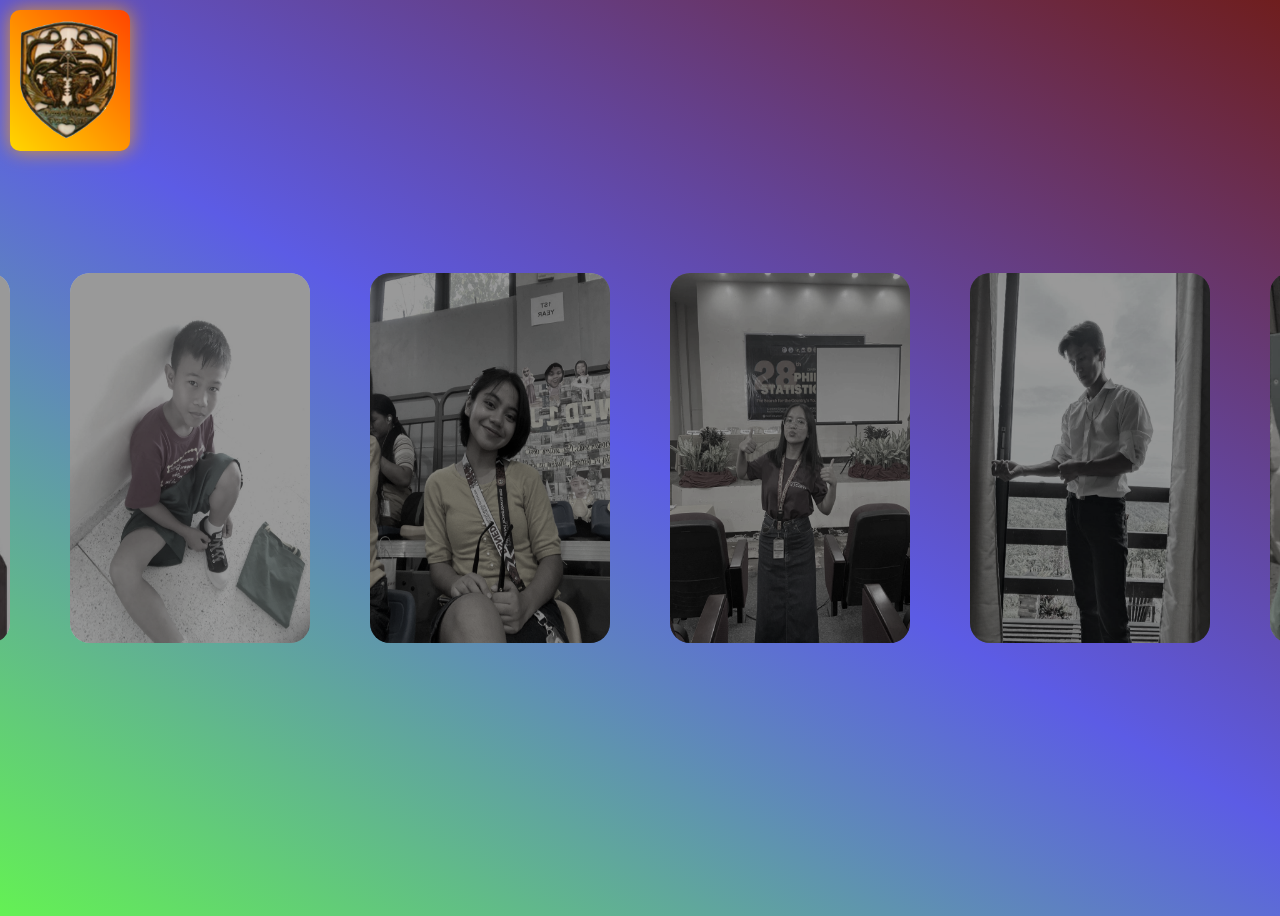
==== info.html @ c76649d5 "Add files via upload" ====
<!DOCTYPE html>
<html lang="en">
<head>
    <meta charset="UTF-8">
    <meta name="viewport" content="width=device-width, initial-scale=1.0">
    <link rel="stylesheet" href="style.css">
    <title>Scholars Information</title>
</head>
<body>
    <a href="KFF.html">
        <img src="images/okay.png" alt="logo" class="logo">
    </a>
    <div class="container">
        <span class="slider" id="slider1"></span>
        <span class="slider" id="slider2"></span>
        <span class="slider" id="slider3"></span>
        <span class="slider" id="slider4"></span>
        <span class="slider" id="slider5"></span>
        <span class="slider" id="slider6"></span>
        <span class="slider" id="slider7"></span>
        <span class="slider" id="slider8"></span>
        <span class="slider" id="slider9"></span>
        <span class="slider" id="slider10"></span>
        <span class="slider" id="slider11"></span>
        <span class="slider" id="slider12"></span>
        <span class="slider" id="slider13"></span>
        <span class="slider" id="slider14"></span>

        <div class="imgContainer">

            <div class="slide_div" id="slide_1">
                <img src="images/ryle.jpg" alt="" class="img" id="img1">
                <a href="#slider1" class="button" id="button1"></a>
                <div class="text" id="text1">RYLE RECAMADAS<hr>Bachelor of Science in Mechanical Engineering<br>
                    <span class="batch">Batch 2022-2023</span></div>
            </div>
            <div class="slide_div" id="slide_2">
                <img src="images/redz.jpg" alt="" class="img" id="img2">
                <a href="#slider2" class="button" id="button2"></a>
                <div class="text" id="text2">REDZ JOMI CAGA-ANAN<hr>Bachelor of Secondary Education Major in Mathematics<br>
                    <span class="batch">Batch 2022-2023</span></div>
            </div>
            <div class="slide_div" id="slide_3">
                <img src="images/marbee2.jpg" alt="" class="img" id="img3">
                <a href="#slider3" class="button" id="button3"></a>
                <div class="text" id="text3">JAY MARBEE TABSING<hr>Bachelor of Secondary Education Major in Mathematics<br>
                    <span class="batch">Batch 2022-2023</span></div>
            </div>
            <div class="slide_div" id="slide_4">
                <img src="images/shela.jpg" alt="" class="img" id="img4">
                <a href="#slider4" class="button" id="button4"></a>
                <div class="text" id="text4">SHELA RODRIGO<hr>Bachelor of Secondary Education Major in Mathematics<br>
                    <span class="batch">Batch 2022-2023</span></div>
            </div>
            <div class="slide_div" id="slide_5">
                <img src="images/emma2.jpg" alt="" class="img" id="img5">
                <a href="#slider5" class="button" id="button5"></a>
                <div class="text" id="text5">EMMA LYN BOLO<hr>Bachelor of Science in Industrial Engineering<br>
                    <span class="batch">Batch 2022-2023</span></div>
            </div>
            <div class="slide_div" id="slide_6">
                <img src="images/dave.png" alt="" class="img" id="img6">
                <a href="#slider6" class="button" id="button6"></a>
                <div class="text" id="text6">DAVE LAPING<hr>Bachelor of Science in Computer Engineering<br>
                    <span class="batch">Batch 2022-2023</span></div>
            </div>
            <div class="slide_div" id="slide_7">
                <img src="images/nat.jpg" alt="" class="img" id="img7">
                <a href="#slider7" class="button" id="button7"></a>
                <div class="text" id="text7">NATALIE MAY NGUJO<hr>Bachelor of Special Needs Education - Teaching Deaf and Hard-of-hearing Learners<br>
                <span class="batch">Batch 2023-2024</span></div>
            </div>
            <div class="slide_div" id="slide_8">
                <img src="images/gly2.jpeg" alt="" class="img" id="img8">
                <a href="#slider8" class="button" id="button8"></a>
                <div class="text" id="text8">GLYZA JHANE DAVIS<hr>Bachelor of Secondary Education Major in Mathematics<br>
                    <span class="batch">Batch 2023-2024</span></div>
            </div>
            <div class="slide_div" id="slide_9">
                <img src="images/rey.jpg" alt="" class="img" id="img9">
                <a href="#slider9" class="button" id="button9"></a>
                <div class="text" id="text9">REYMARK B. DEGAMO<hr>course<br>
                <span class="batch">Batch 2023-2024</span></div>
            </div>
            <div class="slide_div" id="slide_10">
                <img src="images/kevin.jpg" alt="" class="img" id="img10">
                <a href="#slider10" class="button" id="button10"></a>
                <div class="text" id="text10">JOHN KEVIN RABAÑO<hr>course<br>
                    <span class="batch">Batch 2023-2024</span></div>
            </div>
            <div class="slide_div" id="slide_11">
                <img src="images/jadon.jpg" alt="" class="img" id="img11">
                <a href="#slider11" class="button" id="button11"></a>
                <div class="text" id="text11">KARL JADON ALEXIS ROA<hr>Bachelor of Science in Mechanical Engineering major in Mechatronics<br>
                    <span class="batch">Batch 2024-2025</span></div>
            </div>
            <div class="slide_div" id="slide_12">
                <img src="images/may.jpg" alt="" class="img" id="img12">
                <a href="#slider12" class="button" id="button12"></a>
                <div class="text" id="text12">MIKAELA MAY BILLARE<hr>COURSE<br>
                    <span class="batch">Batch 2024-2025</span></div>
            </div>
            <div class="slide_div" id="slide_13">
                <img src="images/shem.jpg" alt="" class="img" id="img13">
                <a href="#slider13" class="button" id="button13"></a>
                <div class="text" id="text13">MIKAELA SHEM B. SINILONG<hr>COURSE<br>
                    <span class="batch">Batch 2024-2025</span></div>
            </div>
            <div class="slide_div" id="slide_14">
                <img src="images/ivan2.jpeg" alt="" class="img" id="img14">
                <a href="#slider14" class="button" id="button14"></a>
                <div class="text" id="text14">IVAN JHEC ORBISO<hr>COURSE<br>
                    <span class="batch">Batch 2024-2025</span></div>
            </div>

        </div>

    </div>
    
</body>
</html>
---- style.css ----
body {
    width: 100%;
    height: 100vh;
    display: flex;
    align-items: center;
    overflow: hidden;
    background: linear-gradient(30deg, rgb(100, 241, 84), rgb(92, 92, 229), rgb(111, 30, 30));
}
.logo{
    position: absolute;
    top: 10px;
    left: 10px;
    width: 100px;
    height: auto;
    z-index: 1000;
    padding: 10px;
    border-radius: 10px;
    background: linear-gradient(45deg, #FFD700, #FF4500); /* Vibrant gradient */
    filter: drop-shadow(0px 0px 10px rgba(255, 165, 0, 0.8)); /* Glow effect */
}

.container {
    width: 100%;
    height: 90vh;
    display: flex;
    flex-direction: row;
    align-items: center;
    overflow: hidden;
}

.imgContainer {
    width: 100%;
    height: 600px;
    position: absolute;
    left: 0;
    display: flex;
    justify-content: center;
    align-items: center;
    transition: 1s;
}

.slide_div {
    display: flex;
    align-items: center;
    justify-content: center;
    margin: 0 30px 0 30px;
    position: relative;
}

img {
    position: relative;
    height: 370px;
    width: 240px;
    filter: saturate(10%);
    transition: 0.7s;
    background-color: rgba(0, 0, 0, 0.4);
    border-radius: 20px;
    overflow: hidden;
}

.button {
    position: absolute;
    width: 240px;
    height: 370px;
    transition: 0.7s;
    background-color: rgba(0, 0, 0, 0.4);
    border-radius: 20px;
}

.button:hover {
    background-color: rgba(0, 0, 0, 0.2);
}

.text {
    position: absolute;
    bottom: 0;
    width: 100%;
    text-align: center;
    font-size: 1.2rem;
    font-weight: bold;
    color: rgb(255, 255, 255);
    opacity: 0;
    transition: 0.7s;
    padding: 10px 0;
    background: linear-gradient(to top, rgba(0, 0, 0, 0.8), transparent);
    border-bottom-left-radius: 20px;
    border-bottom-right-radius: 20px;
}
.batch {
    font-weight: bold;
    color: #FFD700; /* Gold color for the batch text */
    margin-top: 10px;
}


/* Highlight the clicked image and button */
#slider1:target ~ .imgContainer #img1,
#slider1:target ~ .imgContainer #button1 {
    width: 390px;
    height: 600px;
    background-color: transparent;
    filter: saturate(100%);
}

#slider2:target ~ .imgContainer #img2,
#slider2:target ~ .imgContainer #button2 {
    width: 390px;
    height: 600px;
    background-color: transparent;
    filter: saturate(100%);
}

#slider3:target ~ .imgContainer #img3,
#slider3:target ~ .imgContainer #button3 {
    width: 390px;
    height: 600px;
    background-color: transparent;
    filter: saturate(100%);
}

#slider4:target ~ .imgContainer #img4,
#slider4:target ~ .imgContainer #button4 {
    width: 390px;
    height: 600px;
    background-color: transparent;
    filter: saturate(100%);
}

#slider5:target ~ .imgContainer #img5,
#slider5:target ~ .imgContainer #button5 {
    width: 390px;
    height: 600px;
    background-color: transparent;
    filter: saturate(100%);
}

#slider6:target ~ .imgContainer #img6,
#slider6:target ~ .imgContainer #button6 {
    width: 390px;
    height: 600px;
    background-color: transparent;
    filter: saturate(100%);
}

#slider7:target ~ .imgContainer #img7,
#slider7:target ~ .imgContainer #button7 {
    width: 390px;
    height: 600px;
    background-color: transparent;
    filter: saturate(100%);
}
#slider8:target ~ .imgContainer #img8,
#slider8:target ~ .imgContainer #button8 {
    width: 390px;
    height: 600px;
    background-color: transparent;
    filter: saturate(100%);
}
#slider9:target ~ .imgContainer #img9,
#slider9:target ~ .imgContainer #button9 {
    width: 390px;
    height: 600px;
    background-color: transparent;
    filter: saturate(100%);
}
#slider10:target ~ .imgContainer #img10,
#slider10:target ~ .imgContainer #button10 {
    width: 390px;
    height: 600px;
    background-color: transparent;
    filter: saturate(100%);
}
#slider11:target ~ .imgContainer #img11,
#slider11:target ~ .imgContainer #button11 {
    width: 390px;
    height: 600px;
    background-color: transparent;
    filter: saturate(100%);
}
#slider12:target ~ .imgContainer #img12,
#slider12:target ~ .imgContainer #button12 {
    width: 390px;
    height: 600px;
    background-color: transparent;
    filter: saturate(100%);
}
#slider13:target ~ .imgContainer #img13,
#slider13:target ~ .imgContainer #button13 {
    width: 390px;
    height: 600px;
    background-color: transparent;
    filter: saturate(100%);
}
#slider14:target ~ .imgContainer #img14,
#slider14:target ~ .imgContainer #button14 {
    width: 390px;
    height: 600px;
    background-color: transparent;
    filter: saturate(100%);
}

/* Restore hover effect when an image is clicked */
#slider1:target ~ .imgContainer #button1:hover,
#slider2:target ~ .imgContainer #button2:hover,
#slider3:target ~ .imgContainer #button3:hover,
#slider4:target ~ .imgContainer #button4:hover,
#slider5:target ~ .imgContainer #button5:hover,
#slider6:target ~ .imgContainer #button6:hover,
#slider7:target ~ .imgContainer #button7:hover,
#slider8:target ~ .imgContainer #button8:hover,
#slider9:target ~ .imgContainer #button9:hover,
#slider10:target ~ .imgContainer #button10:hover,
#slider11:target ~ .imgContainer #button11:hover,
#slider12:target ~ .imgContainer #button12:hover,
#slider13:target ~ .imgContainer #button13:hover,
#slider14:target ~ .imgContainer #button14:hover {
    background-color: rgba(0, 0, 0, 0.2);
}

/* Text visibility when slider is clicked */
#slider1:target ~ .imgContainer #text1,
#slider2:target ~ .imgContainer #text2,
#slider3:target ~ .imgContainer #text3,
#slider4:target ~ .imgContainer #text4,
#slider5:target ~ .imgContainer #text5,
#slider6:target ~ .imgContainer #text6,
#slider7:target ~ .imgContainer #text7,
#slider8:target ~ .imgContainer #text8,
#slider9:target ~ .imgContainer #text9,
#slider10:target ~ .imgContainer #text10,
#slider11:target ~ .imgContainer #text11,
#slider12:target ~ .imgContainer #text12,
#slider13:target ~ .imgContainer #text13,
#slider14:target ~ .imgContainer #text14{
    opacity: 1;
}

/* Slider positions */
#slider1:target ~ .imgContainer {
    left: 120%;
}
#slider2:target ~ .imgContainer {
    left: 100%;
}
#slider3:target ~ .imgContainer {
    left: 80%;
}
#slider4:target ~ .imgContainer {
    left: 60%;
}
#slider5:target ~ .imgContainer {
    left: 40%;
}
#slider6:target ~ .imgContainer {
    left: 20%;
}
#slider7:target ~ .imgContainer {
    left: 0%;
}
#slider8:target ~ .imgContainer {
    left: -20%;
}
#slider9:target ~ .imgContainer {
    left: -40%;
}
#slider10:target ~ .imgContainer {
    left: -60%;
}
#slider11:target ~ .imgContainer {
    left: -80%;
}
#slider12:target ~ .imgContainer {
    left: -100%;
}
#slider13:target ~ .imgContainer {
    left: -120%;
}
#slider14:target ~ .imgContainer {
    left: -140%;
}
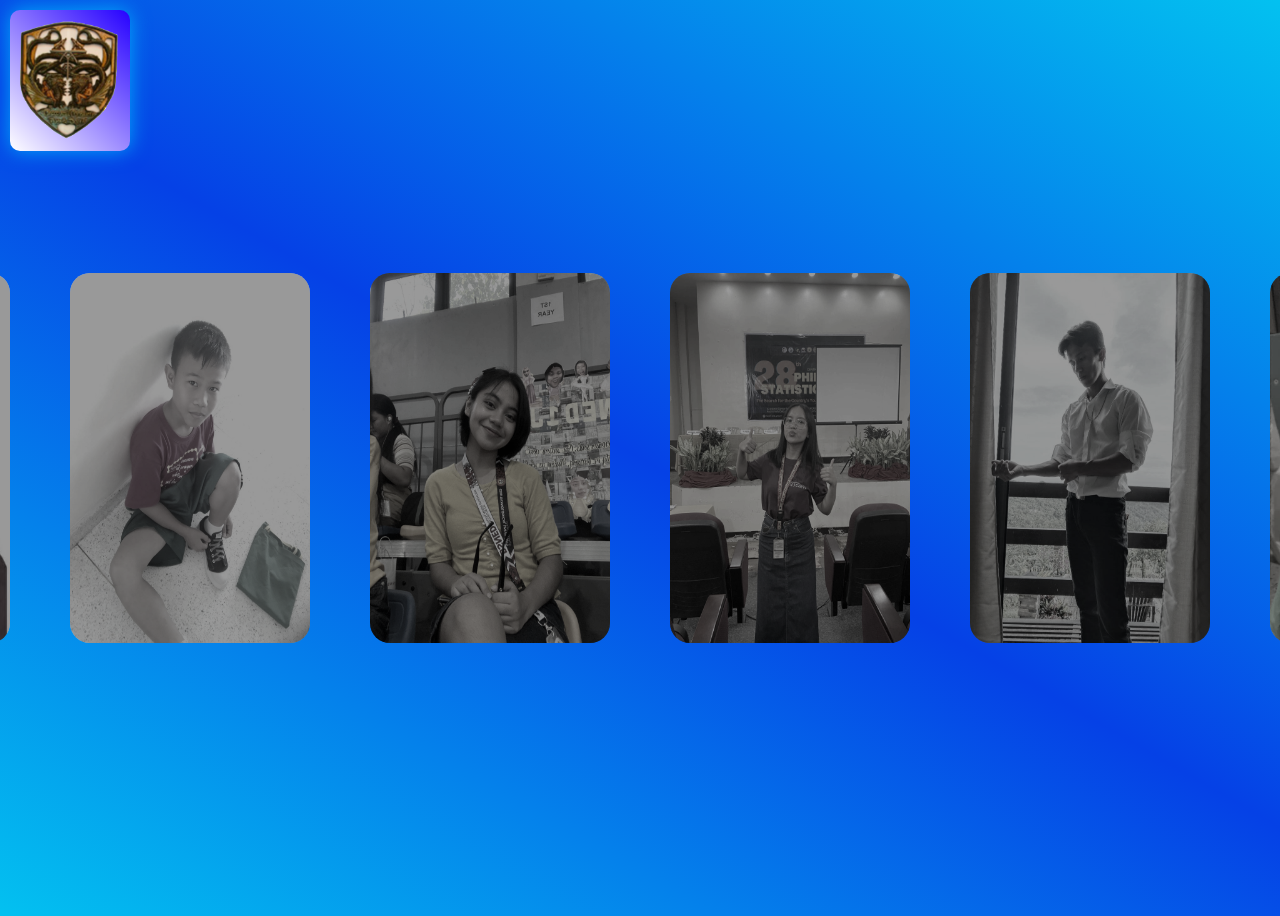
==== commit a5bedb9e: "modified website" ====
--- a/info.html
+++ b/info.html
@@ -7,7 +7,7 @@
     <title>Scholars Information</title>
 </head>
 <body>
-    <a href="KFF.html">
+    <a href="index.html">
         <img src="images/okay.png" alt="logo" class="logo">
     </a>
     <div class="container">
@@ -27,7 +27,7 @@
         <span class="slider" id="slider14"></span>
 
         <div class="imgContainer">
-
+        <img src="images/mission.jpeg" alt="" class="image" />
             <div class="slide_div" id="slide_1">
                 <img src="images/ryle.jpg" alt="" class="img" id="img1">
                 <a href="#slider1" class="button" id="button1"></a>
@@ -49,7 +49,7 @@
             <div class="slide_div" id="slide_4">
                 <img src="images/shela.jpg" alt="" class="img" id="img4">
                 <a href="#slider4" class="button" id="button4"></a>
-                <div class="text" id="text4">SHELA RODRIGO<hr>Bachelor of Secondary Education Major in Mathematics<br>
+                <div class="text" id="text4">SHELA RODRIGO<hr>Bachelor of Science in English Literature<br>
                     <span class="batch">Batch 2022-2023</span></div>
             </div>
             <div class="slide_div" id="slide_5">
@@ -79,13 +79,13 @@
             <div class="slide_div" id="slide_9">
                 <img src="images/rey.jpg" alt="" class="img" id="img9">
                 <a href="#slider9" class="button" id="button9"></a>
-                <div class="text" id="text9">REYMARK B. DEGAMO<hr>course<br>
+                <div class="text" id="text9">REYMARK B. DEGAMO<hr>Bachelor of Science in Mathematics<br>
                 <span class="batch">Batch 2023-2024</span></div>
             </div>
             <div class="slide_div" id="slide_10">
                 <img src="images/kevin.jpg" alt="" class="img" id="img10">
                 <a href="#slider10" class="button" id="button10"></a>
-                <div class="text" id="text10">JOHN KEVIN RABAÑO<hr>course<br>
+                <div class="text" id="text10">JOHN KEVIN RABAÑO<hr>Bachelor of Industrial Technology Mechatronics<br>
                     <span class="batch">Batch 2023-2024</span></div>
             </div>
             <div class="slide_div" id="slide_11">
@@ -97,19 +97,19 @@
             <div class="slide_div" id="slide_12">
                 <img src="images/may.jpg" alt="" class="img" id="img12">
                 <a href="#slider12" class="button" id="button12"></a>
-                <div class="text" id="text12">MIKAELA MAY BILLARE<hr>COURSE<br>
+                <div class="text" id="text12">MIKAELA MAY BILLARE<hr>Bachelor of Science in English Literature<br>
                     <span class="batch">Batch 2024-2025</span></div>
             </div>
             <div class="slide_div" id="slide_13">
                 <img src="images/shem.jpg" alt="" class="img" id="img13">
                 <a href="#slider13" class="button" id="button13"></a>
-                <div class="text" id="text13">MIKAELA SHEM B. SINILONG<hr>COURSE<br>
+                <div class="text" id="text13">MIKAELA SHEM B. SINILONG<hr>Bachelor of Secondary Education Major in Mathematics<br>
                     <span class="batch">Batch 2024-2025</span></div>
             </div>
             <div class="slide_div" id="slide_14">
                 <img src="images/ivan2.jpeg" alt="" class="img" id="img14">
                 <a href="#slider14" class="button" id="button14"></a>
-                <div class="text" id="text14">IVAN JHEC ORBISO<hr>COURSE<br>
+                <div class="text" id="text14">IVAN JHEC ORBISO<hr>Bachelor of Industrial Technology Electrical<br>
                     <span class="batch">Batch 2024-2025</span></div>
             </div>
 
--- a/style.css
+++ b/style.css
@@ -4,7 +4,7 @@
     display: flex;
     align-items: center;
     overflow: hidden;
-    background: linear-gradient(30deg, rgb(100, 241, 84), rgb(92, 92, 229), rgb(111, 30, 30));
+    background: linear-gradient(30deg, rgb(3, 193, 240), rgb(5, 65, 230), rgb(3, 193, 240));
 }
 .logo{
     position: absolute;
@@ -15,8 +15,8 @@
     z-index: 1000;
     padding: 10px;
     border-radius: 10px;
-    background: linear-gradient(45deg, #FFD700, #FF4500); /* Vibrant gradient */
-    filter: drop-shadow(0px 0px 10px rgba(255, 165, 0, 0.8)); /* Glow effect */
+    background: linear-gradient(45deg, #ffffff, #2600ff); /* Vibrant gradient */
+    filter: drop-shadow(0px 0px 10px rgba(0, 195, 255, 0.8)); /* Glow effect */
 }
 
 .container {
